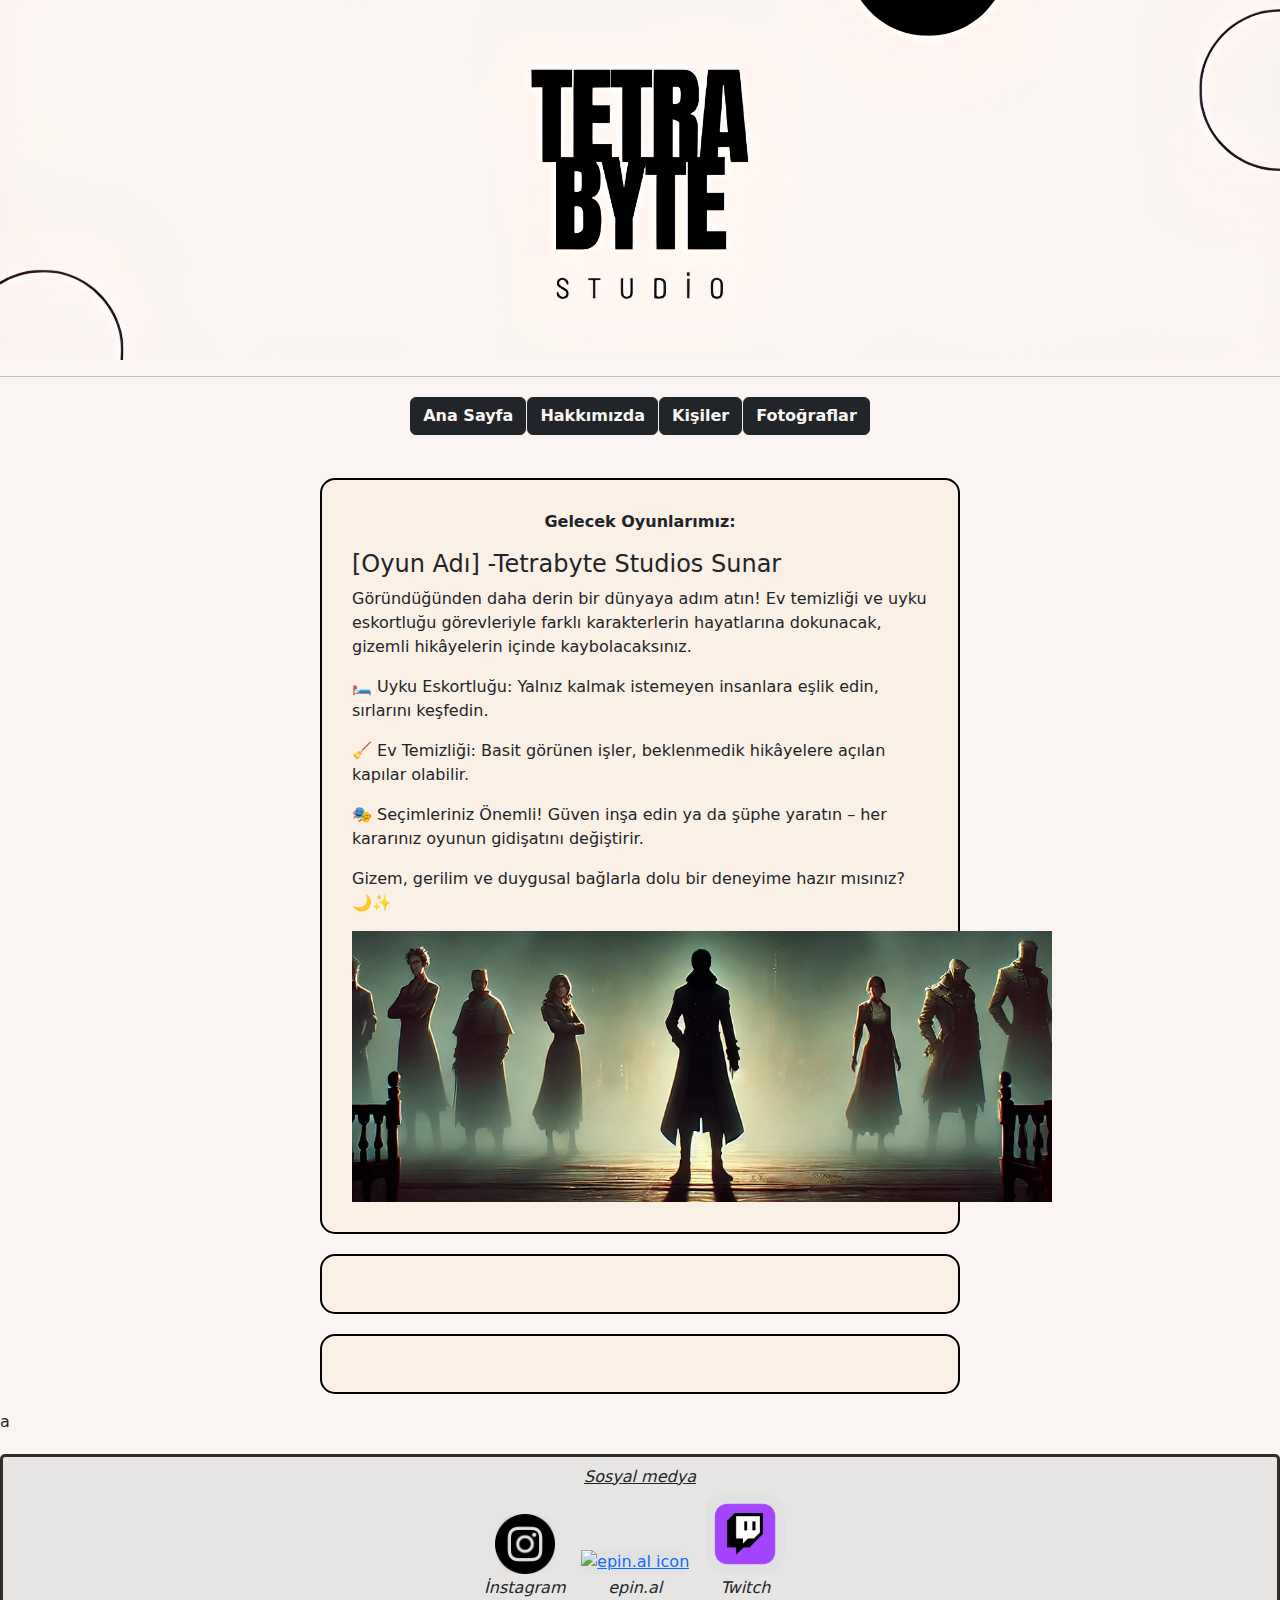
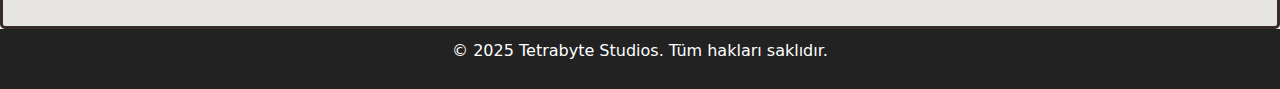
==== index.html @ 01d0ac74 "Update index.html" ====
<!DOCTYPE html>
<html lang="en">
<head>
    <meta charset="UTF-8">
    <meta name="viewport" content="width=device-width, initial-scale=1.0">
    <title>Tetrabyte</title>   
    <link href="https://cdn.jsdelivr.net/npm/bootstrap@5.3.2/dist/css/bootstrap.min.css" rel="stylesheet">
    <link rel="stylesheet" href="style.css">
    <style>
   
    </style>

</head>

<header>      
   
</header>
<body>
    <!--Yorum satırı-->
    
    <hr>
    <div class="menu">
        <button class="btn btn-dark"><a class="transparent-text" href="index.html"><b>Ana Sayfa</b></a></button>
        <button class="btn btn-dark"><a class="transparent-text" href="about_us.html"><b>Hakkımızda</b></a></button>
        <button class="btn btn-dark"><a class="transparent-text" href="people.html"><b>Kişiler</b></a></button>
        <button class="btn btn-dark"><a class="transparent-text" href="images.html"><b>Fotoğraflar</b></a></button>
    </div>

    <div class="container3">
    </div>

    <div class="container3">
    </div>
    
    <div class="container1">
        <div class="container3">
            <div class="ortala">
                <p><b>Gelecek Oyunlarımız:</b></p>
            </div>
                <h4>[Oyun Adı] -Tetrabyte Studios Sunar</h4>
                <p>Göründüğünden daha derin bir dünyaya adım atın! Ev temizliği ve uyku eskortluğu görevleriyle farklı karakterlerin hayatlarına dokunacak, gizemli hikâyelerin içinde kaybolacaksınız.</p>
        
                <p>🛏️ Uyku Eskortluğu: Yalnız kalmak istemeyen insanlara eşlik edin, sırlarını keşfedin.</p>
                <p>🧹 Ev Temizliği: Basit görünen işler, beklenmedik hikâyelere açılan kapılar olabilir.</p>
                <p>🎭 Seçimleriniz Önemli! Güven inşa edin ya da şüphe yaratın – her kararınız oyunun gidişatını değiştirir.</p>
        
                <p>Gizem, gerilim ve duygusal bağlarla dolu bir deneyime hazır mısınız? 🌙✨</p>
        
                <a href="images/oyun foto2.png" target="_blank" ><img src="images/oyun foto2.png" width="700px" title="GameFoto" alt="game foto"></a>
        
        </div>
    </div>
    
    
    <div class="container3">
    </div>

    <div class="container1">
        <div class="ortala">
            <p><b>   </b></p>
        </div>
    </div>
    
    <div class="container3">
    </div>

    <div class="container1">
        <div class="ortala">
            <p><b>   </b></p>
    </div>
    </div>


    <p>  </p>a





    <div class="container3">
    </div>
    
    <span class="container_f"> 
         <h6><ins><i>Sosyal medya</i></ins></h6>
        <figure>
            <button>
                <a href="https://www.instagram.com/0yunyapiyoruz/" target="_blank"><img src="images/instagram.png" width="60px" alt="instagram icon"></a>
            </button>
            <figcaption><i>İnstagram</i></figcaption>
        </figure>

        <figure>
            <button>
            <a href="https://www.epin.al" target="_blank" title="00ollie"><img src="https://assets.hyperteknoloji.com/cdn/epin/setting/doclogo1_d7860eadf29a002a1c93bb9c2d469373.png" width="150px" alt="epin.al icon"></a>
            </button>
            <figcaption><i>epin.al</i></figcaption>
        </figure>

       
            <figure>
                <button> 
                    <a href="https://www.twitch.tv/00ollie" target="_blank" title="00ollie"><img src="images/twitch.png" width="80px" alt="Twitch icon"></a>
                </button>
                <figcaption><i>Twitch</i></figcaption>
            </figure>
    </span>
    
    <footer class="footer">
        <p>&copy; 2025 Tetrabyte Studios. Tüm hakları saklıdır.</p>
    </footer>


</body>
</html>
---- style.css ----
figure {
      display: inline-block;
      text-align: center; /* Resim ve yazıyı ortalar */
      margin-right: 10px; /* İkonlar arasında boşluk bırakır */
    }
    figcaption {
    display: block; /* Yazıyı resmin altına yerleştirir */
    margin-top: 1px; /* Resim ile yazı arasına boşluk bırakır */
    }
    header {
      
      position: relative;
      width: 100%;
      height:40vh; /* Resmin yüksekliği sayfa yüksekliğinin yarısı kadar */
      background-image: url('images/terta\ \(1\)\ \(1\).png'); /* Resmin yolu */
      background-size: cover; /* Resmi sayfa boyutuna uzatır */
      background-position: center; /* Resmi ortalar */
    }
    header h1 {
      position: absolute;
      bottom: 10px; /* Alt kısımdan biraz boşluk bırakır */
      left: 50%;
      transform: translateX(-50%); /* Yatayda tam ortalar */
      color: rgb(13, 10, 10); /* Yazıyı beyaz yapar */
      font-size: 3em; /* Yazı boyutunu ayarlar */
      margin: 0;
    } 
  
    body{
      background-color: rgb(250, 245, 242);
    }

    .transparent-text {
    
      color: rgba(250, 245, 242, 1);
      text-decoration: none;
    }
  
    .menu{
      display: flex;              /* Flexbox'ı etkinleştirir */
      justify-content: center;    /* Yatayda ortalar */
      align-items: center;        /* Dikeyde ortalar */
      height: 5vh;              /* Sayfa yüksekliği kadar yükseklik */
    }

    button {
      background-color: rgba(224, 224, 224, 0.762);
      border: rgba(224, 224, 224, 0.762);
      padding: 0px;
      border-radius: 20px;
      margin: 0.5px;                     /* Butonlar arasında boşluk */
      transition: 0.5s;
    }
    button:hover {
      scale:1.1;
      rotate: -2deg;
    }
    .button_2{
      background-color: rgb(250, 245, 242);
      border: rgb(250, 245, 242);
      padding: 0px;
      border-radius: 20px;
      margin: 0.5px;                     /* Butonlar arasında boşluk */
      transition: 0.5s;

    }

    .buyut{
      scale:1.1;
      rotate: -2deg;
    }
    .ortala{
      display: flex;
      justify-content: center;
      align-items: center;
    }

    .container{
      width: 80%;               /* İçeriğin genişliğini belirler, %100 yerine %80 örneği */
      max-width: 1200px;        /* Genişliğin daha fazla büyümesini engeller */
      margin: 0 auto;           /* Yatayda ortalar */
      text-align: center;
    }

    .container1{
      background-color: rgb(250, 240, 230);
      border: 2px solid #000; /* Kenarlık */
      border-radius: 15px; /* Köşeleri yuvarlat */
      padding: 20px; /* İçeriğe biraz alan bırak */
      width: 50%; /* Container genişliği */
      margin: 0 auto; /* Ortalamak için */
    }

    

    .container3{
      padding: 10px;
      width: 100%;

    }

    body {
      margin: 0;
      padding: 0;
      display: flex;
      flex-direction: column;
      min-height: 100vh; /* Sayfa yüksekliği kadar alan kaplasın */
  }
  
  .container_f {
      background-color: rgba(224, 224, 224, 0.762);
      flex: 1; /* Sayfanın geri kalanını kaplasın */
      border: 3px solid #342a2a;
      border-radius: 5px;
      padding: 10px;
      width: 100%;
      margin: 0px auto;
      text-align: center;
  }
  
  .footer {
      background-color: #222;
      color: white;
      text-align: center;
      padding: 10px 0;
      position: relative; /* Sayfanın altına sabitlemek için değiştirilebilir */
      bottom: 0;
      width: 100%;
  }
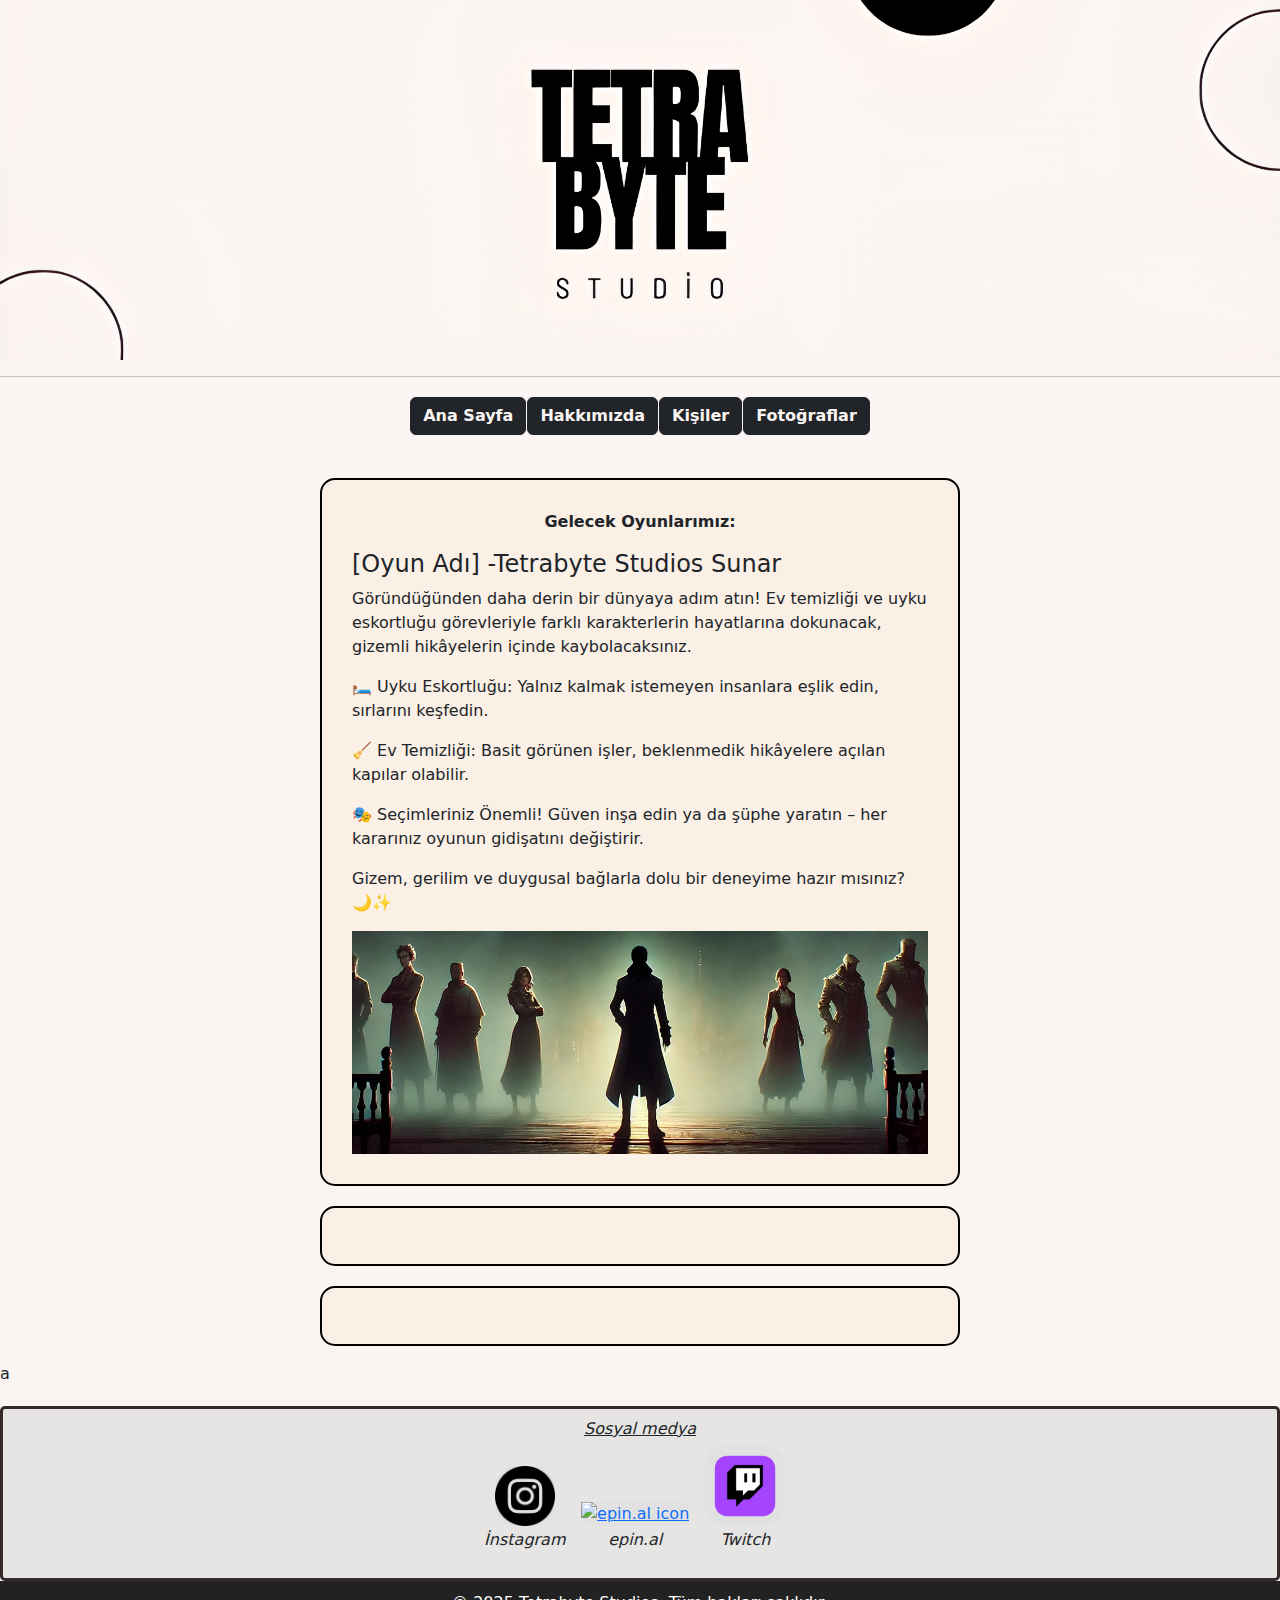
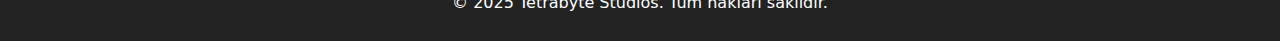
==== commit 088b0817: "Update index.html" ====
--- a/index.html
+++ b/index.html
@@ -46,7 +46,7 @@
         
                 <p>Gizem, gerilim ve duygusal bağlarla dolu bir deneyime hazır mısınız? 🌙✨</p>
         
-                <a href="images/oyun foto2.png" target="_blank" ><img src="images/oyun foto2.png" width="700px" title="GameFoto" alt="game foto"></a>
+                <a href="images/oyun foto2.png" target="_blank" ><img src="images/oyun foto2.png" width="100%" title="GameFoto" alt="game foto"></a>
         
         </div>
     </div>
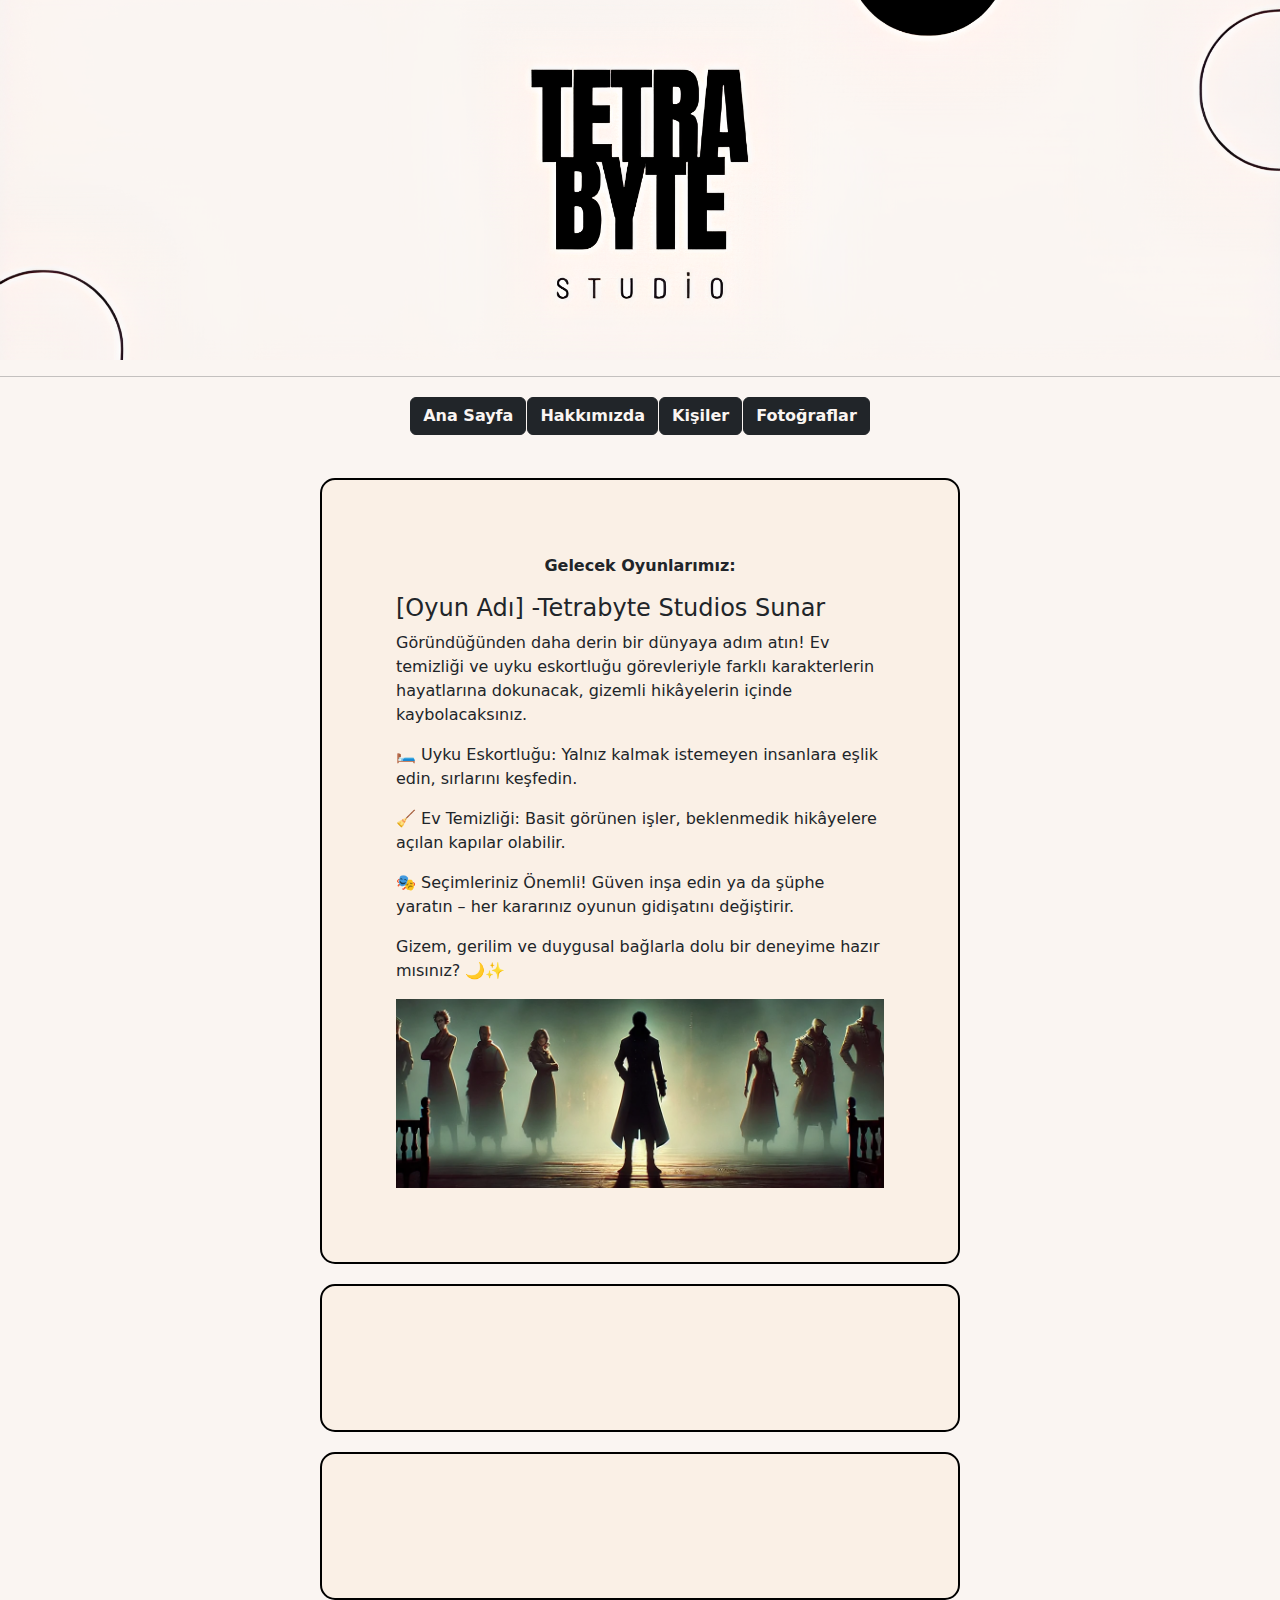
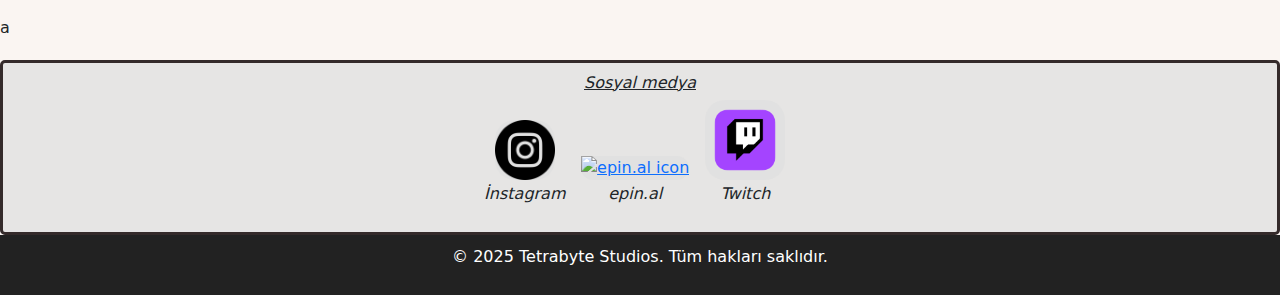
==== commit 60179c06: "Update index.html" ====
--- a/index.html
+++ b/index.html
@@ -6,6 +6,7 @@
     <title>Tetrabyte</title>   
     <link href="https://cdn.jsdelivr.net/npm/bootstrap@5.3.2/dist/css/bootstrap.min.css" rel="stylesheet">
     <link rel="stylesheet" href="style.css">
+    <link rel="icon" type="image/png" href="images/tetrabyte düzelmiş.png">
     <style>
    
     </style>
--- a/style.css
+++ b/style.css
@@ -86,7 +86,7 @@
       background-color: rgb(250, 240, 230);
       border: 2px solid #000; /* Kenarlık */
       border-radius: 15px; /* Köşeleri yuvarlat */
-      padding: 20px; /* İçeriğe biraz alan bırak */
+      padding: 5%; /* İçeriğe biraz alan bırak */
       width: 50%; /* Container genişliği */
       margin: 0 auto; /* Ortalamak için */
     }
@@ -132,4 +132,4 @@
 
 
 
-  +  
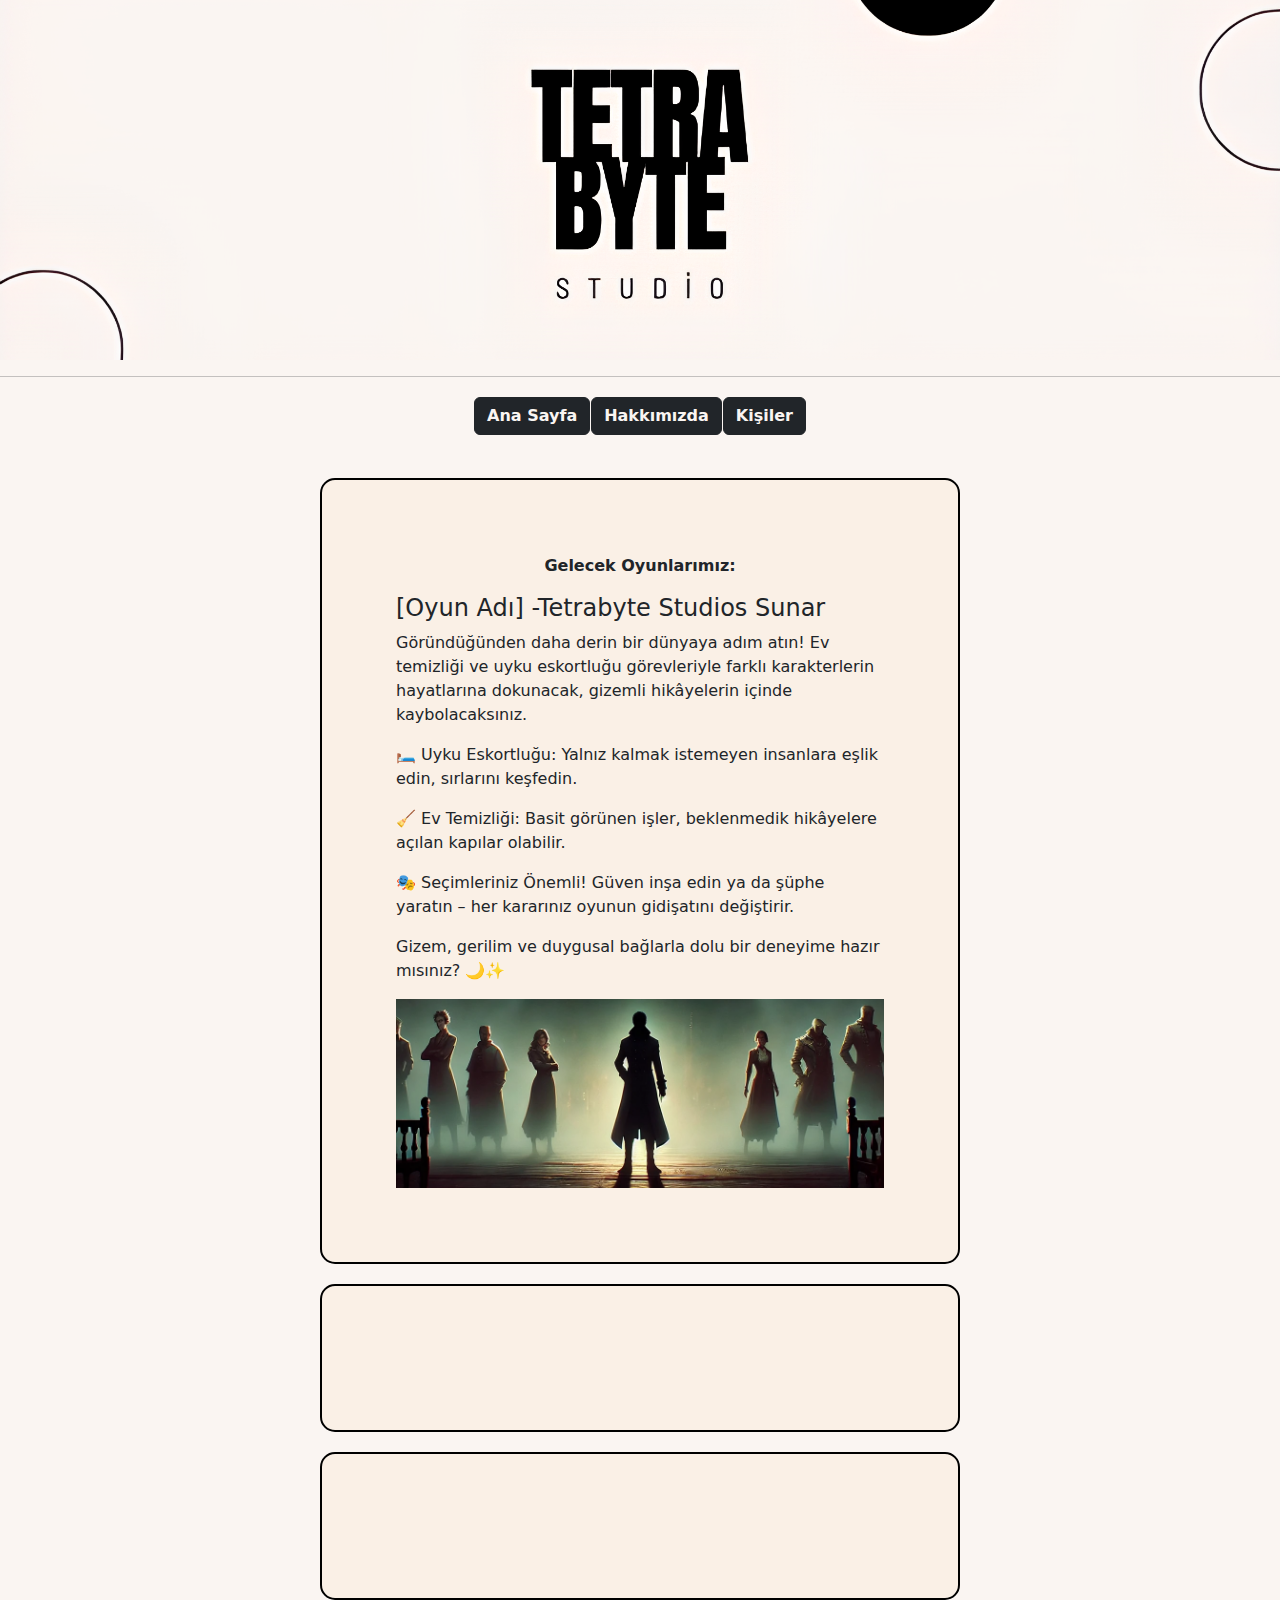
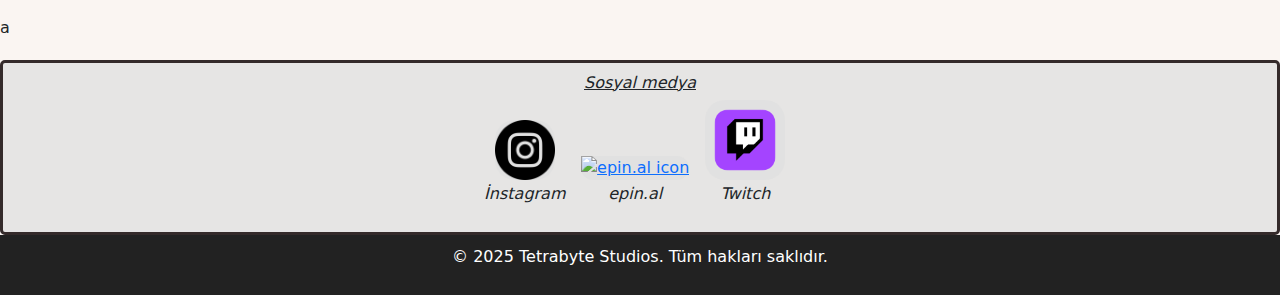
==== commit 46f03ecb: "Update index.html" ====
--- a/index.html
+++ b/index.html
@@ -24,7 +24,7 @@
         <button class="btn btn-dark"><a class="transparent-text" href="index.html"><b>Ana Sayfa</b></a></button>
         <button class="btn btn-dark"><a class="transparent-text" href="about_us.html"><b>Hakkımızda</b></a></button>
         <button class="btn btn-dark"><a class="transparent-text" href="people.html"><b>Kişiler</b></a></button>
-        <button class="btn btn-dark"><a class="transparent-text" href="images.html"><b>Fotoğraflar</b></a></button>
+        <!--<button class="btn btn-dark"><a class="transparent-text" href="images.html"><b>Fotoğraflar</b></a></button>-->
     </div>
 
     <div class="container3">
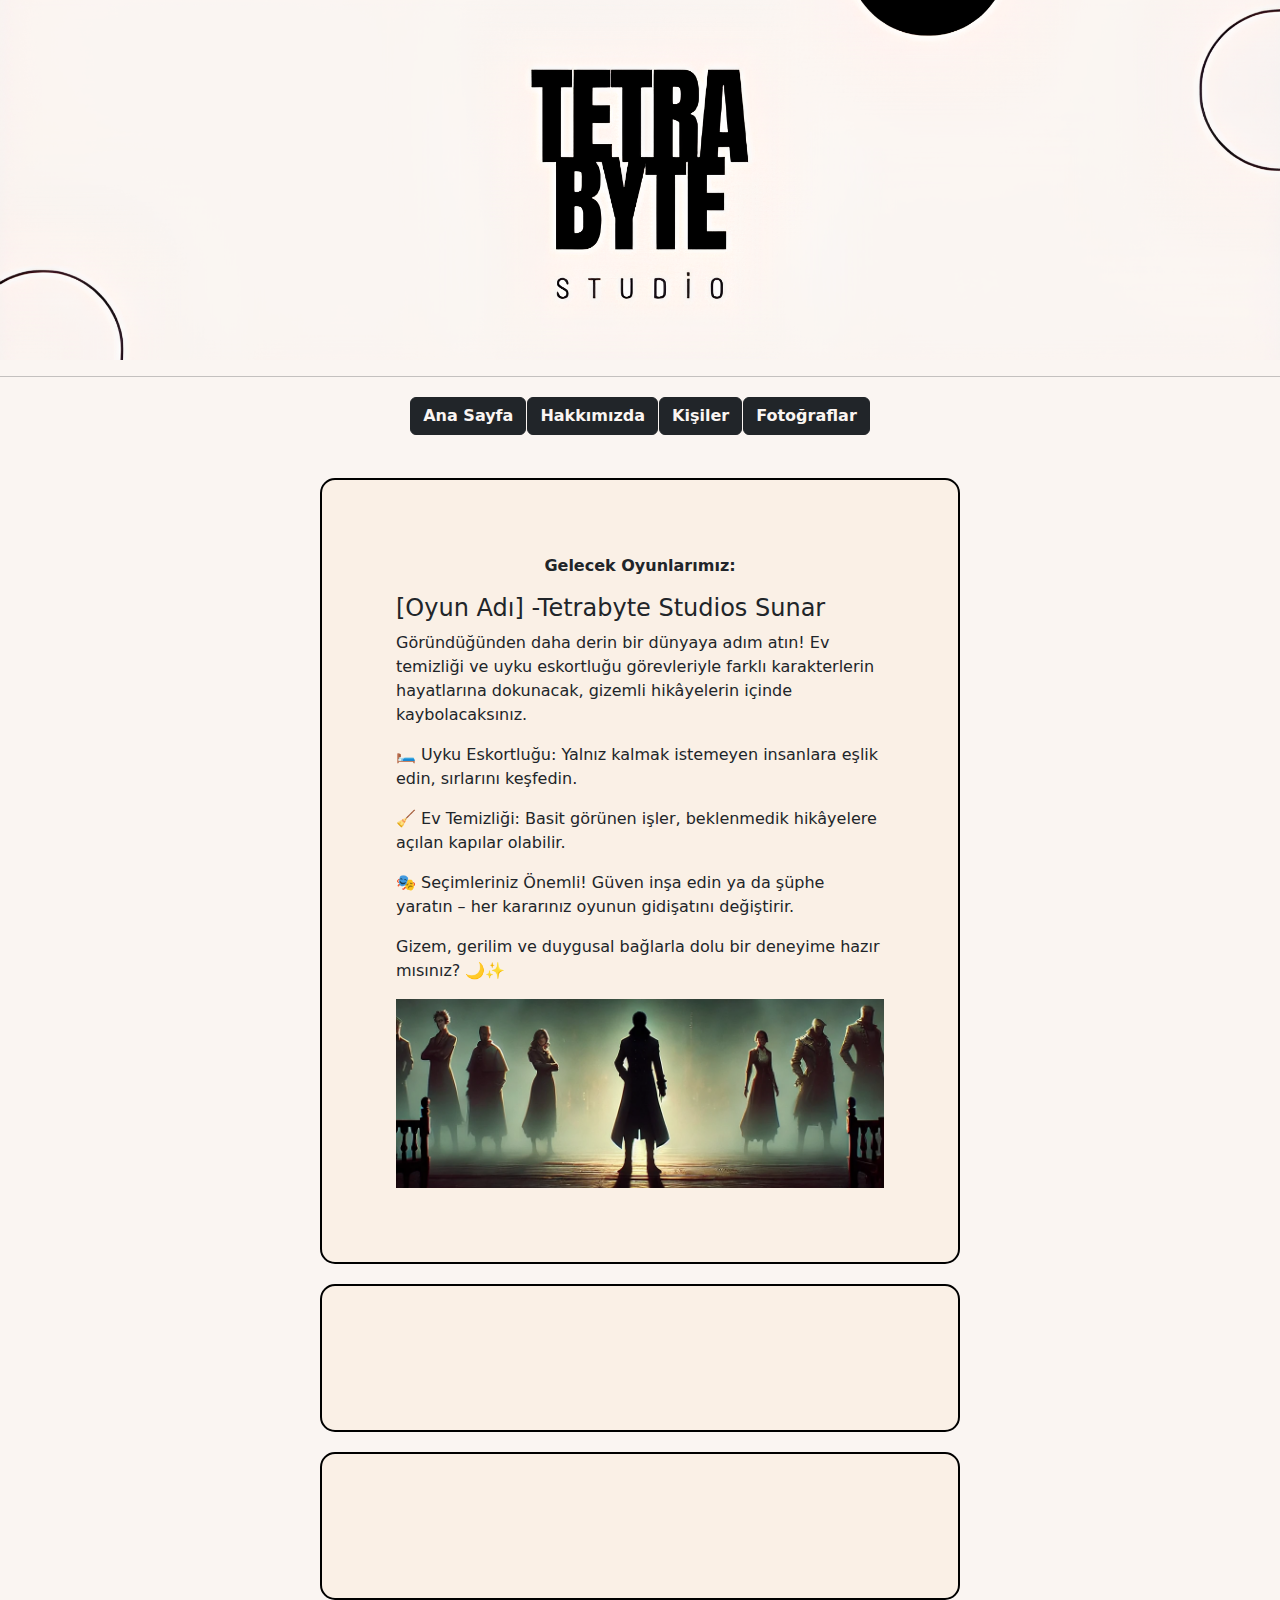
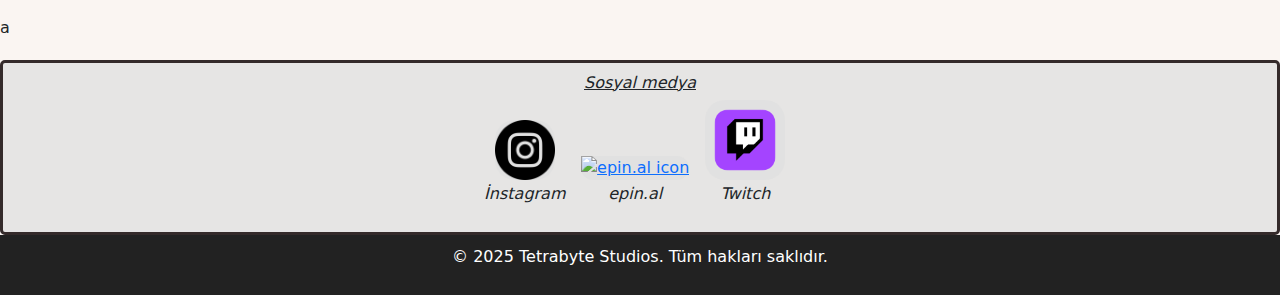
==== commit ec4f2825: "Update index.html" ====
--- a/index.html
+++ b/index.html
@@ -24,7 +24,7 @@
         <button class="btn btn-dark"><a class="transparent-text" href="index.html"><b>Ana Sayfa</b></a></button>
         <button class="btn btn-dark"><a class="transparent-text" href="about_us.html"><b>Hakkımızda</b></a></button>
         <button class="btn btn-dark"><a class="transparent-text" href="people.html"><b>Kişiler</b></a></button>
-        <!--<button class="btn btn-dark"><a class="transparent-text" href="images.html"><b>Fotoğraflar</b></a></button>-->
+        <button class="btn btn-dark"><a class="transparent-text" href="images.html"><b>Fotoğraflar</b></a></button>
     </div>
 
     <div class="container3">
@@ -47,7 +47,7 @@
         
                 <p>Gizem, gerilim ve duygusal bağlarla dolu bir deneyime hazır mısınız? 🌙✨</p>
         
-                <a href="images/oyun foto2.png" target="_blank" ><img src="images/oyun foto2.png" width="100%" title="GameFoto" alt="game foto"></a>
+                <a href="images/oyun foto2.png" style="pointer-events: none;  cursor: default;" ><img src="images/oyun foto2.png" width="100%" title="GameFoto" alt="game foto"></a>
         
         </div>
     </div>
